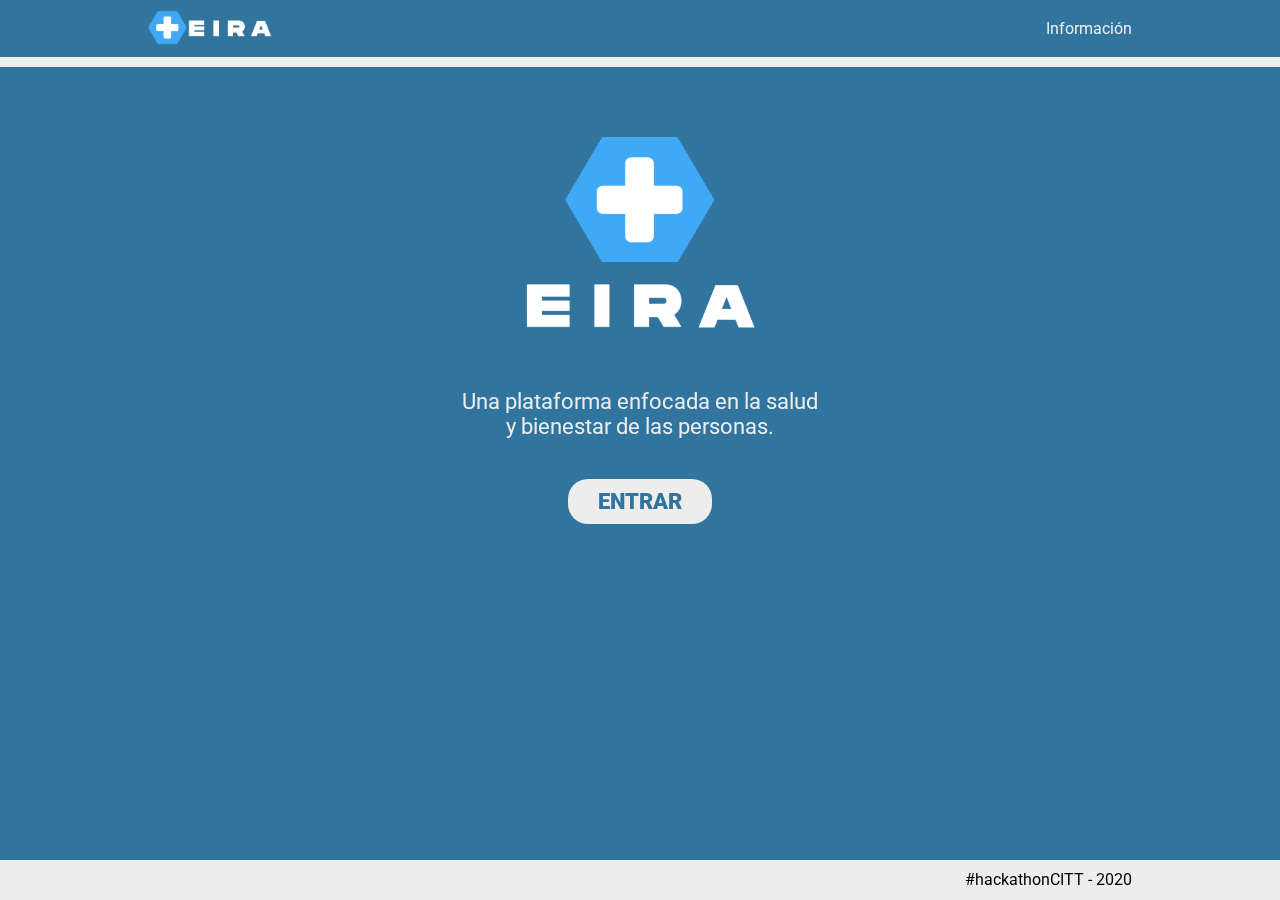
==== index.html @ 653ee069 "first commit" ====
<!DOCTYPE html>
<html lang="es">
<head>
    <meta charset="UTF-8">
    <meta name="description" content="Plataforma para el registro, y prevención de contagios de Covid-19">
    <meta name="viewport" content="width=device-width, initial-scale=1.0">
    <title>EIRA</title>
    <link rel="preconnect" href="https://fonts.gstatic.com">
    <link href="https://fonts.googleapis.com/css2?family=Roboto:wght@400;700;900&display=swap" rel="stylesheet">
    <link rel="stylesheet" href="./css/index-style.css">
    <link rel="shortcut icon" href="./Assets/EiraLogo.ico">
</head>
<body>
    <header>
        <section class="container">
            <div class="header-container">
                <div class="header-logo">
                    <img src="./Assets/Logo.png" alt="EIRA Logo">
                </div>
                <nav class="menu">
                    <a href="about.html">Información</a>
                </nav>
            </div>
        </section>
        <section class="separator-white">
            <div></div>
        </section>
    </header>
    <main>
        <section class="container">
            <div class="main-logo">
                <img src="./Assets/main-logo.png" alt="EIRA Logo">
            </div>
            <div class="main-message">
                <div class="text">
                    <p>Una plataforma enfocada en la salud<br>y bienestar de las personas.</p>
                </div>
                <a href="project.html">ENTRAR</a>
            </div>
        </section>
    </main>
    <footer>
        <section class="container">
            <div class="footer-info">
                <p><a href="https://citt2020.hackathon.com/#/event" target="_blank">#hackathonCITT</a> - 2020</p>
            </div>
        </section>
    </footer>
</body>
</html>
---- css/index-style.css ----
:root {
    --font-roboto: 'Roboto', sans-serif;
    --blue: #31749D;
    --white: #EDEDED;
}

* {
    box-sizing: border-box;
    margin: 0;
    padding: 0;
}

html {
    font-size: 62.5%;
    font-family: var(--font-roboto);
}

body {
    position: fixed;
    top: 0;
    left: 0;
    right: 0;
    bottom: 0;
    background-color: var(--blue);
}

.container {
    max-width: 1024px;
    margin: 0 auto;
}

a {
    text-decoration: none;
    display: inline;
}
/* -----------------HEADER------ */
.header-container {
    display: flex;
    justify-content: space-between;
    align-items: center;
    margin: 1rem 2rem;
}
.header-logo img {
    height: 3.5rem;
}
.menu a {
    font-size: 1.6rem;
    color: var(--white);
}
.menu a:hover {
    text-decoration: underline;
}
.separator-white div {
    height: 1rem;
    width: 100%;
    background-color: var(--white);
}
/* ----------------------------- */
/* -----------------MAIN-------- */
main .container{
    text-align: center;
}
.main-logo img {
    margin: 7rem 0 4rem 0;
    height: 20rem;
}
.main-message {
    font-size: 2.2rem;
    font-weight: 400;
    padding: 1rem;
    max-width: 450px;
    color: var(--white);
    margin: 0 auto;
}
.main-message .text {
    margin-bottom: 5rem;
}
.main-message a {
    background-color: var(--white);
    border-radius: 2rem;
    margin: 0 auto;
    padding: 1rem 3rem;
    color: var(--blue);
    font-weight: 900;
}
.main-message a:hover {
    background-color: #CACACA;
}
/* ----------------------------- */
/* -----------------FOOTER------ */
footer {
    width: 100%;
    height: 4rem;
    position: absolute;
    bottom: 0;
    font-size: 1.6rem;
    background-color: var(--white);
}
footer .footer-info {
    display: flex;
    justify-content: flex-end;
    margin: 1rem 2rem;
}
.footer-info a {
    color: black;
}
.footer-info a:hover {
    text-decoration: underline;
}
/* ----------------------------- */
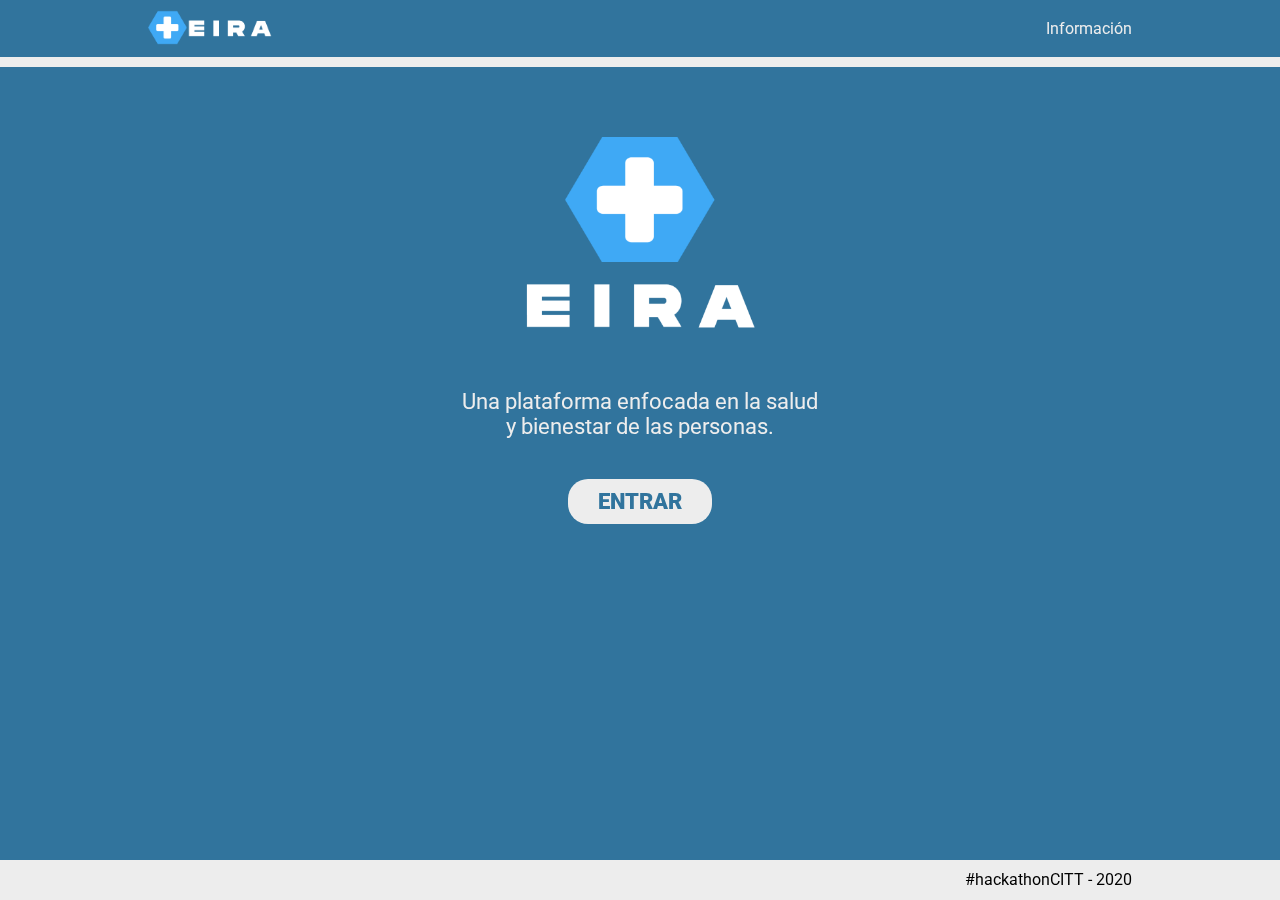
==== commit 238b1545: "final commit!" ====
--- a/index.html
+++ b/index.html
@@ -2,7 +2,7 @@
 <html lang="es">
 <head>
     <meta charset="UTF-8">
-    <meta name="description" content="Plataforma para el registro, y prevención de contagios de Covid-19">
+    <meta name="description" content="Plataforma que busca ayudar en la prevención de nuevos contagios y trazabilidad de COVID-19">
     <meta name="viewport" content="width=device-width, initial-scale=1.0">
     <title>EIRA</title>
     <link rel="preconnect" href="https://fonts.gstatic.com">
@@ -42,7 +42,7 @@
     <footer>
         <section class="container">
             <div class="footer-info">
-                <p><a href="https://citt2020.hackathon.com/#/event" target="_blank">#hackathonCITT</a> - 2020</p>
+                <p><a href="https://www.instagram.com/p/CBo6-sHnEm1/?utm_source=ig_web_copy_link" target="_blank">#hackathonCITT</a> - 2020</p>
             </div>
         </section>
     </footer>
